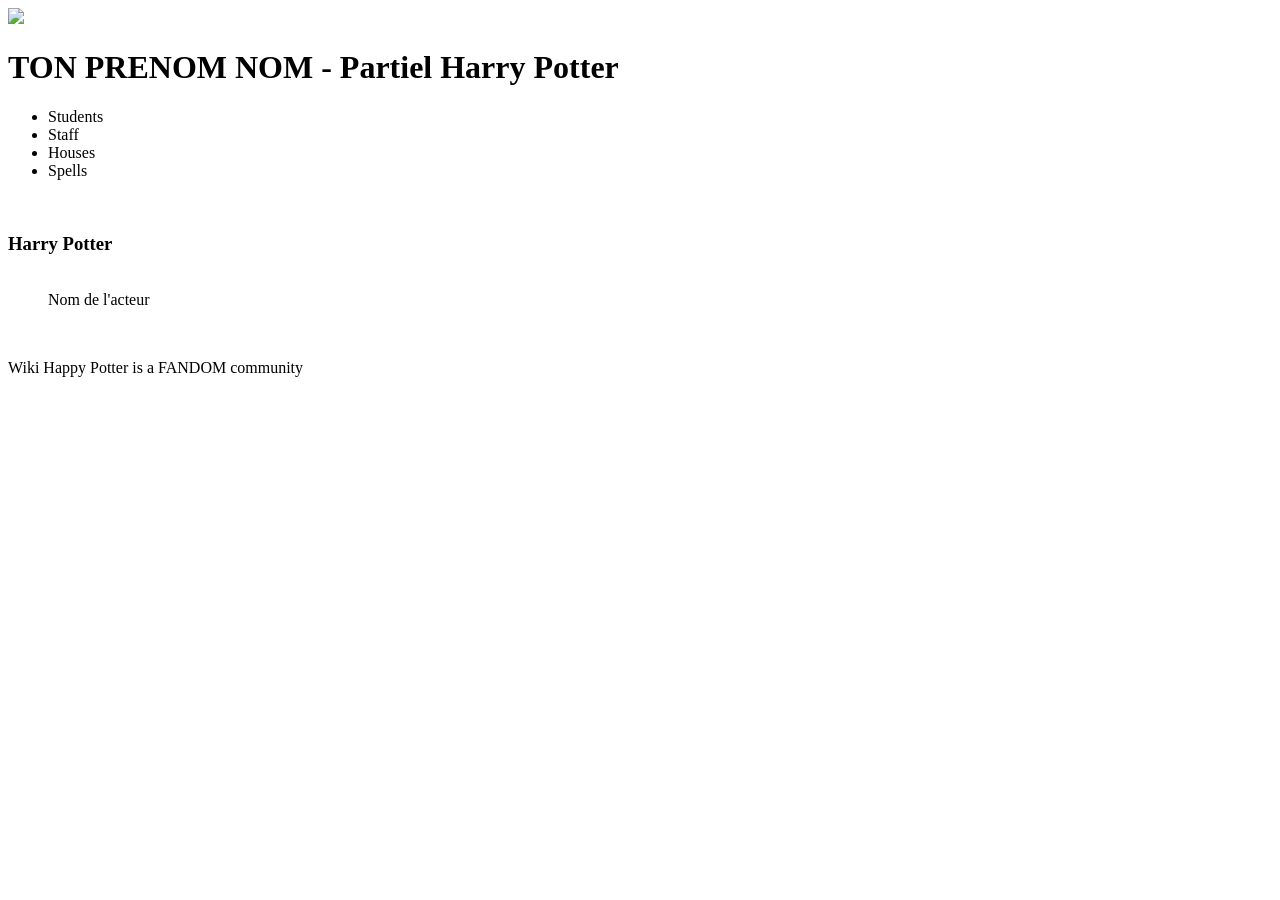
==== details.html @ f0926fb3 "first commit" ====
<!DOCTYPE html>
<html lang="en">
  <head>
    <meta charset="UTF-8" />
    <meta name="viewport" content="width=device-width, initial-scale=1.0" />
        <link rel="stylesheet" href="./css/style.css" />
    <title>TON PRENOM NOM - Partiel Harry Potter</title>
  </head>
  <body class="page_perso">
    <header class="header">
      <div class="header__right">
        <a href="index.html">
        <img src="./images/logo/logo.png" />
    </a>
 </div>
      <div class="header__left">
        <h1>TON PRENOM NOM - Partiel Harry Potter</h1>
        <ul>
          <li>Students</li>
          <li>Staff</li>
          <li>Houses</li>
          <li>Spells</li>
        </ul>
        <img src="./images/menu.png" alt="" srcset="" />
      </div>
    </header>
    <main>
      <section>
        <h3>Harry Potter</h3>
        <div class="perso">
          <figure class="perso__left">
            <img src="./images/characters/harry.webp" alt="" srcset="" />
            <figcaption>Nom de l'acteur</figcaption>
          </figure>
          <div class="perso__right">
            
        </div>
      </section>
      <section class="house__perso">
        <img src="./images/logo/Gryffindor.png" alt="" srcset="" />
      </section>
    </main>
    <footer>
      <p>Wiki Happy Potter is a FANDOM community</p>
    </footer>
  </body>
</html>
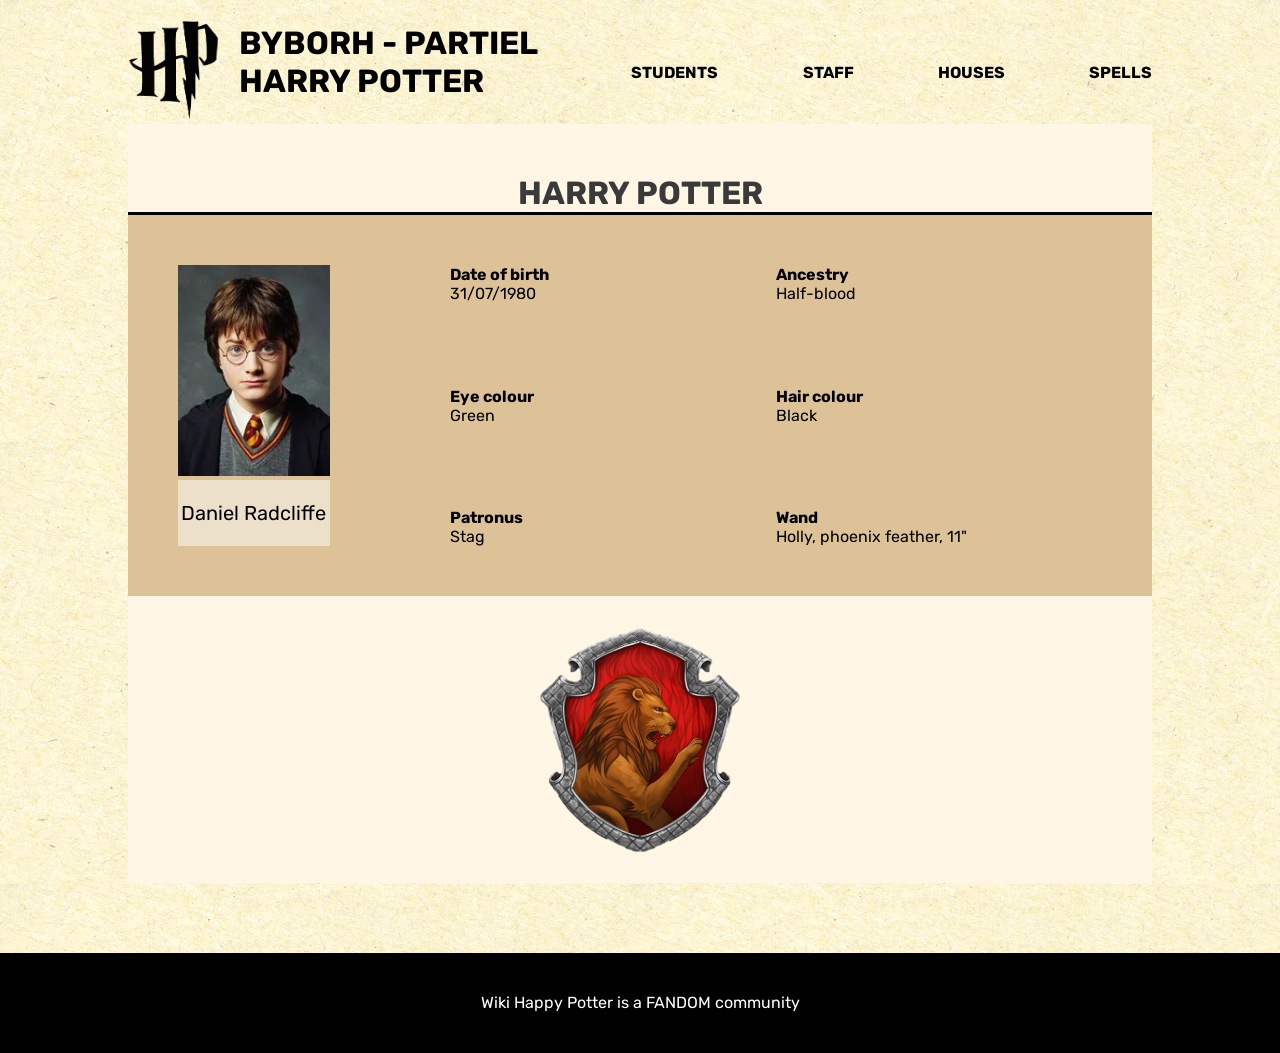
==== commit 355b333d: "feat(details): partie 2" ====
--- a/details.html
+++ b/details.html
@@ -3,25 +3,25 @@
   <head>
     <meta charset="UTF-8" />
     <meta name="viewport" content="width=device-width, initial-scale=1.0" />
-        <link rel="stylesheet" href="./css/style.css" />
-    <title>TON PRENOM NOM - Partiel Harry Potter</title>
+    <link rel="stylesheet" href="./css/style.css" />
+    <title>byborh - Partiel Harry Potter</title>
   </head>
   <body class="page_perso">
     <header class="header">
       <div class="header__right">
         <a href="index.html">
-        <img src="./images/logo/logo.png" />
-    </a>
- </div>
+          <img src="./images/logo/logo.png" alt="Harry Potter Wiki" />
+        </a>
+      </div>
       <div class="header__left">
-        <h1>TON PRENOM NOM - Partiel Harry Potter</h1>
+        <h1>byborh - Partiel Harry Potter</h1>
         <ul>
           <li>Students</li>
           <li>Staff</li>
           <li>Houses</li>
           <li>Spells</li>
         </ul>
-        <img src="./images/menu.png" alt="" srcset="" />
+        <img src="./images/menu.png" alt="Menu" />
       </div>
     </header>
     <main>
@@ -29,15 +29,45 @@
         <h3>Harry Potter</h3>
         <div class="perso">
           <figure class="perso__left">
-            <img src="./images/characters/harry.webp" alt="" srcset="" />
-            <figcaption>Nom de l'acteur</figcaption>
+            <img src="./images/characters/harry.webp" alt="Harry Potter" />
+            <figcaption>Daniel Radcliffe</figcaption>
           </figure>
           <div class="perso__right">
-            
+            <div>
+              <div>
+                <p class="attr">Date of birth</p>
+                <p>31/07/1980</p>
+              </div>
+              <div>
+                <p class="attr">Ancestry</p>
+                <p>Half-blood</p>
+              </div>
+            </div>
+            <div>
+              <div>
+                <p class="attr">Eye colour</p>
+                <p>Green</p>
+              </div>
+              <div>
+                <p class="attr">Hair colour</p>
+                <p>Black</p>
+              </div>
+            </div>
+            <div>
+              <div>
+                <p class="attr">Patronus</p>
+                <p>Stag</p>
+              </div>
+              <div>
+                <p class="attr">Wand</p>
+                <p>Holly, phoenix feather, 11"</p>
+              </div>
+            </div>
+          </div>
         </div>
       </section>
       <section class="house__perso">
-        <img src="./images/logo/Gryffindor.png" alt="" srcset="" />
+        <img src="./images/logo/Gryffindor.png" alt="Gryffindor" />
       </section>
     </main>
     <footer>
--- a/css/style.css
+++ b/css/style.css
@@ -0,0 +1,253 @@
+:root {
+  --light: #fff6e6;
+  --darkGrey: #3a3a3a;
+  --gold: #b99049;
+  --red: #b71713;
+  --green: #124b10;
+  --blue: #078cb1;
+  --yellow: #e1b50c;
+}
+
+@font-face {
+  font-family: "Rubik";
+  src: url("./../font/Rubik-Regular.ttf");
+}
+@font-face {
+  font-family: "Rubik";
+  src: url("./../font/Rubik-Bold.ttf");
+  font-weight: bold;
+}
+* {
+  margin: 0;
+  padding: 0;
+}
+
+body {
+  background: url("./../images/bgHP.webp") repeat;
+  font-family: "Rubik";
+}
+
+main {
+  background-color: var(--light);
+  max-width: 1024px;
+  margin: auto;
+  margin-bottom: 70px;
+}
+main h3 {
+  text-transform: uppercase;
+  border-bottom: 3px solid black;
+  text-align: center;
+  color: var(--darkGrey);
+  font-family: Rubik;
+  font-size: 32px;
+  font-style: normal;
+  font-weight: 700;
+  line-height: normal;
+  padding-top: 10px;
+}
+main h2 {
+  color: var(--darkGrey);
+  text-align: center;
+  font-family: Roboto;
+  font-size: 40px;
+  font-style: normal;
+  font-weight: 400;
+  line-height: normal;
+  margin-bottom: 54px;
+}
+
+footer {
+  background-color: #000;
+  height: 100px;
+  display: flex;
+  justify-content: center;
+  align-items: center;
+}
+footer p {
+  text-align: center;
+  color: #fff;
+}
+
+.header {
+  display: flex;
+  max-width: 1024px;
+  margin: auto;
+  margin-top: 20px;
+}
+.header h1 {
+  margin-bottom: 20px;
+}
+.header__right img {
+  height: 100px;
+  margin-right: 20px;
+}
+.header__left {
+  width: 100%;
+  display: flex;
+  align-items: center;
+  text-transform: uppercase;
+}
+.header__left ul {
+  display: flex;
+  justify-content: space-between;
+  width: 80%;
+}
+.header__left ul li {
+  list-style: none;
+  font-weight: bold;
+}
+.header__left img {
+  display: none;
+}
+
+.houses {
+  display: flex;
+  justify-content: space-around;
+  background: rgba(185, 144, 73, 0.5);
+  padding: 30px;
+  flex-wrap: wrap;
+}
+.houses > div {
+  border-radius: 140px;
+  width: 140px;
+  height: 140px;
+  text-align: center;
+}
+.houses > div:hover {
+  background: var(--light);
+}
+.houses img {
+  width: 121px;
+  height: 136px;
+}
+
+.characters {
+  display: flex;
+  justify-content: space-around;
+  flex-wrap: wrap;
+  padding: 30px;
+}
+.characters > div {
+  padding: 30px;
+}
+.characters img {
+  width: 150px;
+  height: 150px;
+  border-radius: 150px;
+  border: 8px solid var(--gold);
+  box-shadow: 0px 4px 4px 0px rgba(0, 0, 0, 0.25);
+  object-fit: cover;
+}
+.characters p {
+  text-align: center;
+  color: var(--gold);
+}
+.characters a {
+  text-decoration: none;
+}
+.characters .gryffindor img {
+  border-color: var(--red);
+}
+.characters .slytherin img {
+  border-color: var(--green);
+}
+.characters .hufflepuff img {
+  border-color: var(--yellow);
+}
+.characters .ravenclaw img {
+  border-color: var(--blue);
+}
+
+.houses > div,
+.characters > div {
+  transition: transform 0.3s;
+}
+.houses > div:hover,
+.characters > div:hover {
+  transform: scale(1.1);
+}
+
+/* PAGE PERSO */
+.page_perso h3 {
+  padding: 50px 50px 0 50px;
+}
+.page_perso .perso {
+  background: rgba(185, 144, 73, 0.5);
+  padding: 50px;
+  display: flex;
+}
+.page_perso .perso__right {
+  display: flex;
+  flex-direction: column;
+  justify-content: space-between;
+  gap: 20px;
+  width: 100%;
+}
+.page_perso .perso__right > div {
+  display: flex;
+  justify-content: space-around;
+}
+.page_perso .perso__right > div > div {
+  flex: 1;
+}
+.page_perso .perso__right p.attr {
+  font-weight: bold;
+}
+.page_perso figure {
+  width: 215px;
+  margin-right: 120px;
+}
+.page_perso figure img {
+  width: 100%;
+}
+.page_perso figure figcaption {
+  background: rgba(255, 255, 255, 0.5);
+  display: flex;
+  align-items: center;
+  height: 66px;
+  justify-content: center;
+  font-size: 20px;
+}
+.page_perso .house__perso {
+  display: flex;
+  justify-content: center;
+  align-items: center;
+  padding: 30px;
+}
+.page_perso .house__perso img {
+  width: 200px;
+}
+
+@media screen and (max-width: 425px) {
+  .header {
+    width: 90%;
+  }
+  .header h1,
+.header ul {
+    display: none;
+  }
+  .header__left {
+    justify-content: flex-end;
+  }
+  .header__left img {
+    display: block;
+    height: 70px;
+  }
+
+  .houses {
+    flex-direction: column;
+    align-items: center;
+  }
+
+  .page_perso .perso {
+    flex-direction: column;
+    align-items: center;
+    padding: 30px;
+  }
+  .page_perso figure {
+    margin-right: 0;
+    margin-bottom: 30px;
+  }
+}
+
+/*# sourceMappingURL=style.css.map */
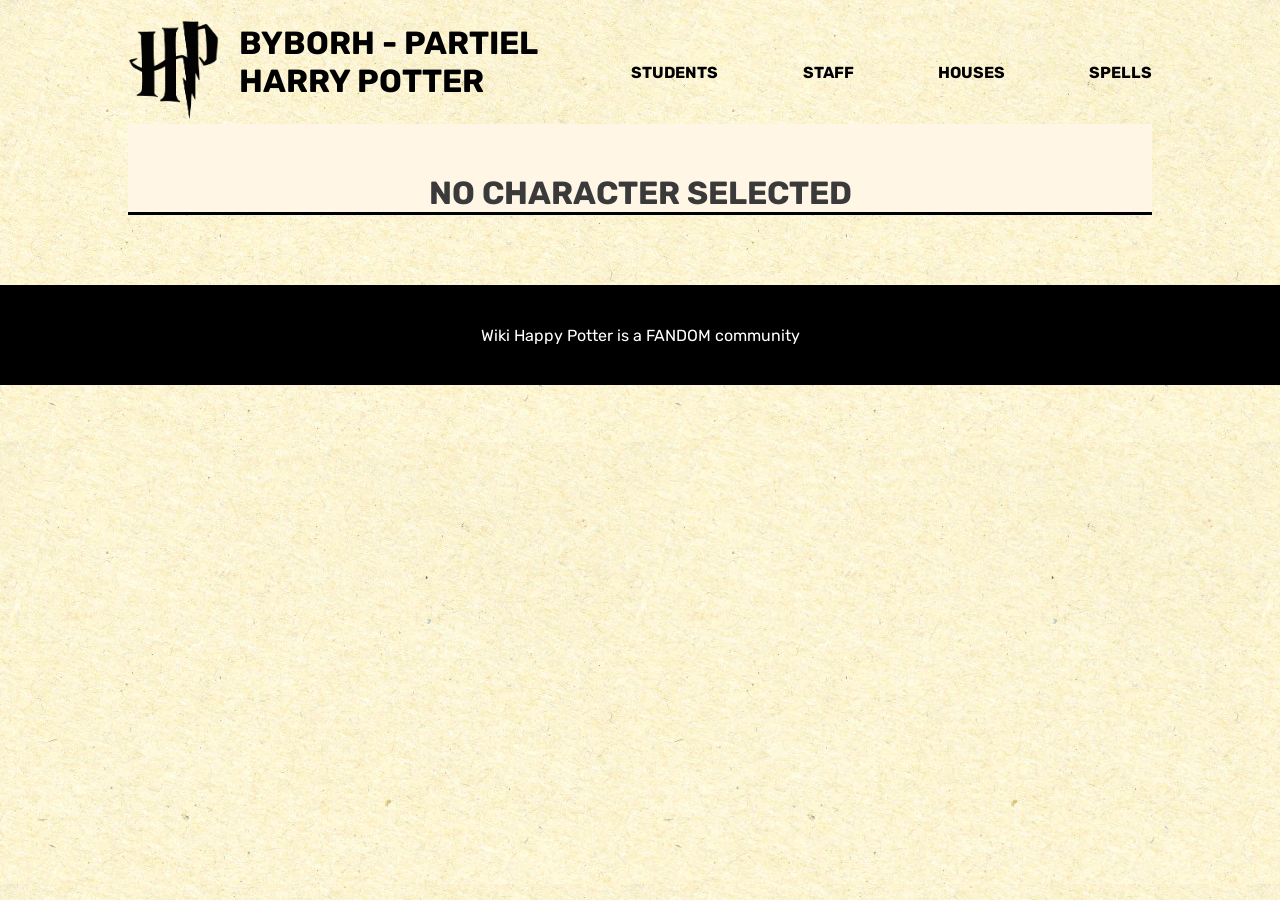
==== commit 0f41aa62: "partie 4-1" ====
--- a/details.html
+++ b/details.html
@@ -24,54 +24,12 @@
         <img src="./images/menu.png" alt="Menu" />
       </div>
     </header>
-    <main>
-      <section>
-        <h3>Harry Potter</h3>
-        <div class="perso">
-          <figure class="perso__left">
-            <img src="./images/characters/harry.webp" alt="Harry Potter" />
-            <figcaption>Daniel Radcliffe</figcaption>
-          </figure>
-          <div class="perso__right">
-            <div>
-              <div>
-                <p class="attr">Date of birth</p>
-                <p>31/07/1980</p>
-              </div>
-              <div>
-                <p class="attr">Ancestry</p>
-                <p>Half-blood</p>
-              </div>
-            </div>
-            <div>
-              <div>
-                <p class="attr">Eye colour</p>
-                <p>Green</p>
-              </div>
-              <div>
-                <p class="attr">Hair colour</p>
-                <p>Black</p>
-              </div>
-            </div>
-            <div>
-              <div>
-                <p class="attr">Patronus</p>
-                <p>Stag</p>
-              </div>
-              <div>
-                <p class="attr">Wand</p>
-                <p>Holly, phoenix feather, 11"</p>
-              </div>
-            </div>
-          </div>
-        </div>
-      </section>
-      <section class="house__perso">
-        <img src="./images/logo/Gryffindor.png" alt="Gryffindor" />
-      </section>
-    </main>
+    <main></main>
     <footer>
       <p>Wiki Happy Potter is a FANDOM community</p>
     </footer>
+    <script src="./js/common.js"></script>
+    <script src="./js/menu.js"></script>
+    <script src="./js/details.js"></script>
   </body>
 </html>
--- a/css/style.css
+++ b/css/style.css
@@ -112,8 +112,9 @@
   width: 140px;
   height: 140px;
   text-align: center;
-}
-.houses > div:hover {
+  cursor: pointer;
+}
+.houses > div:hover, .houses > div.active {
   background: var(--light);
 }
 .houses img {
@@ -137,6 +138,7 @@
   border: 8px solid var(--gold);
   box-shadow: 0px 4px 4px 0px rgba(0, 0, 0, 0.25);
   object-fit: cover;
+  transition: border-color 0.3s;
 }
 .characters p {
   text-align: center;
@@ -145,16 +147,16 @@
 .characters a {
   text-decoration: none;
 }
-.characters .gryffindor img {
+.characters .gryffindor:hover img {
   border-color: var(--red);
 }
-.characters .slytherin img {
+.characters .slytherin:hover img {
   border-color: var(--green);
 }
-.characters .hufflepuff img {
+.characters .hufflepuff:hover img {
   border-color: var(--yellow);
 }
-.characters .ravenclaw img {
+.characters .ravenclaw:hover img {
   border-color: var(--blue);
 }
 
@@ -228,10 +230,34 @@
   }
   .header__left {
     justify-content: flex-end;
+    flex-wrap: wrap;
   }
   .header__left img {
     display: block;
     height: 70px;
+    cursor: pointer;
+  }
+  .header--open {
+    flex-wrap: wrap;
+  }
+  .header--open .header__left {
+    display: contents;
+  }
+  .header--open .header__left img {
+    margin-left: auto;
+    align-self: center;
+  }
+  .header--open ul {
+    display: flex;
+    flex-direction: column;
+    align-items: center;
+    gap: 10px;
+    width: 100vw;
+    margin-left: -5vw;
+    flex-shrink: 0;
+    padding: 10px 0;
+    background: #fff;
+    order: 1;
   }
 
   .houses {
